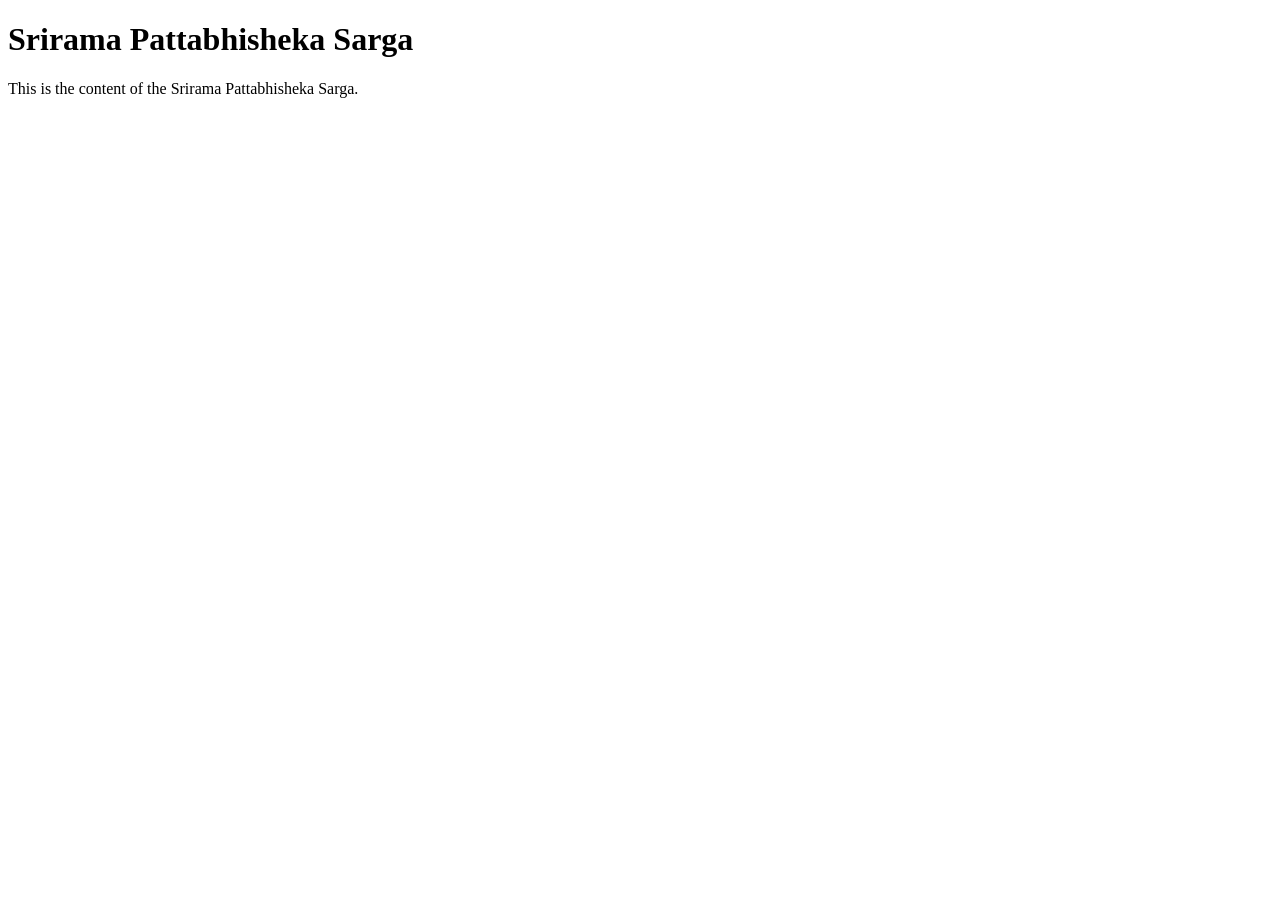
==== Rama/Srirama Pattabhisheka sarga.html @ 5a7659f7 "Add Srirama Pattabhisheka sarga HTML file" ====
<!DOCTYPE html>
<html>
<head>
    <title>Srirama Pattabhisheka Sarga</title>
</head>
<body>
    <h1>Srirama Pattabhisheka Sarga</h1>
    <p>This is the content of the Srirama Pattabhisheka Sarga.</p>
</body>
</html>
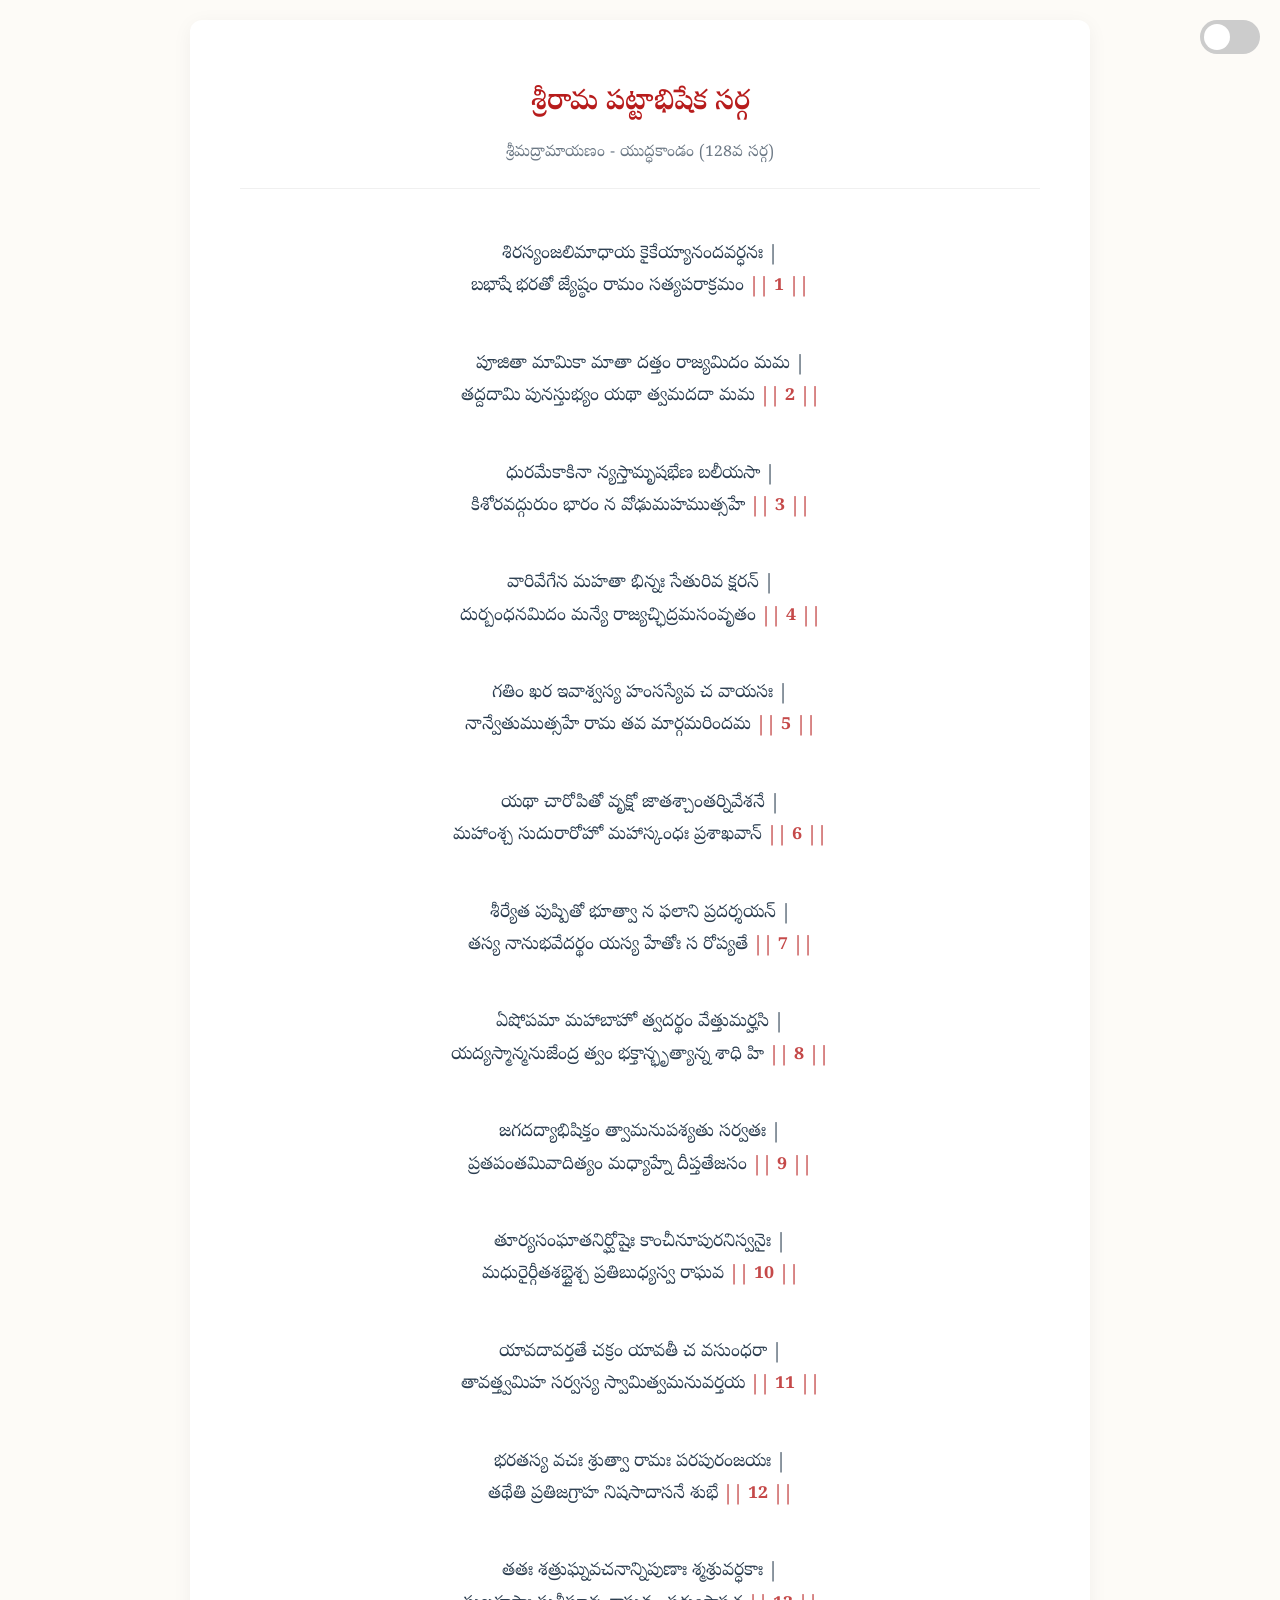
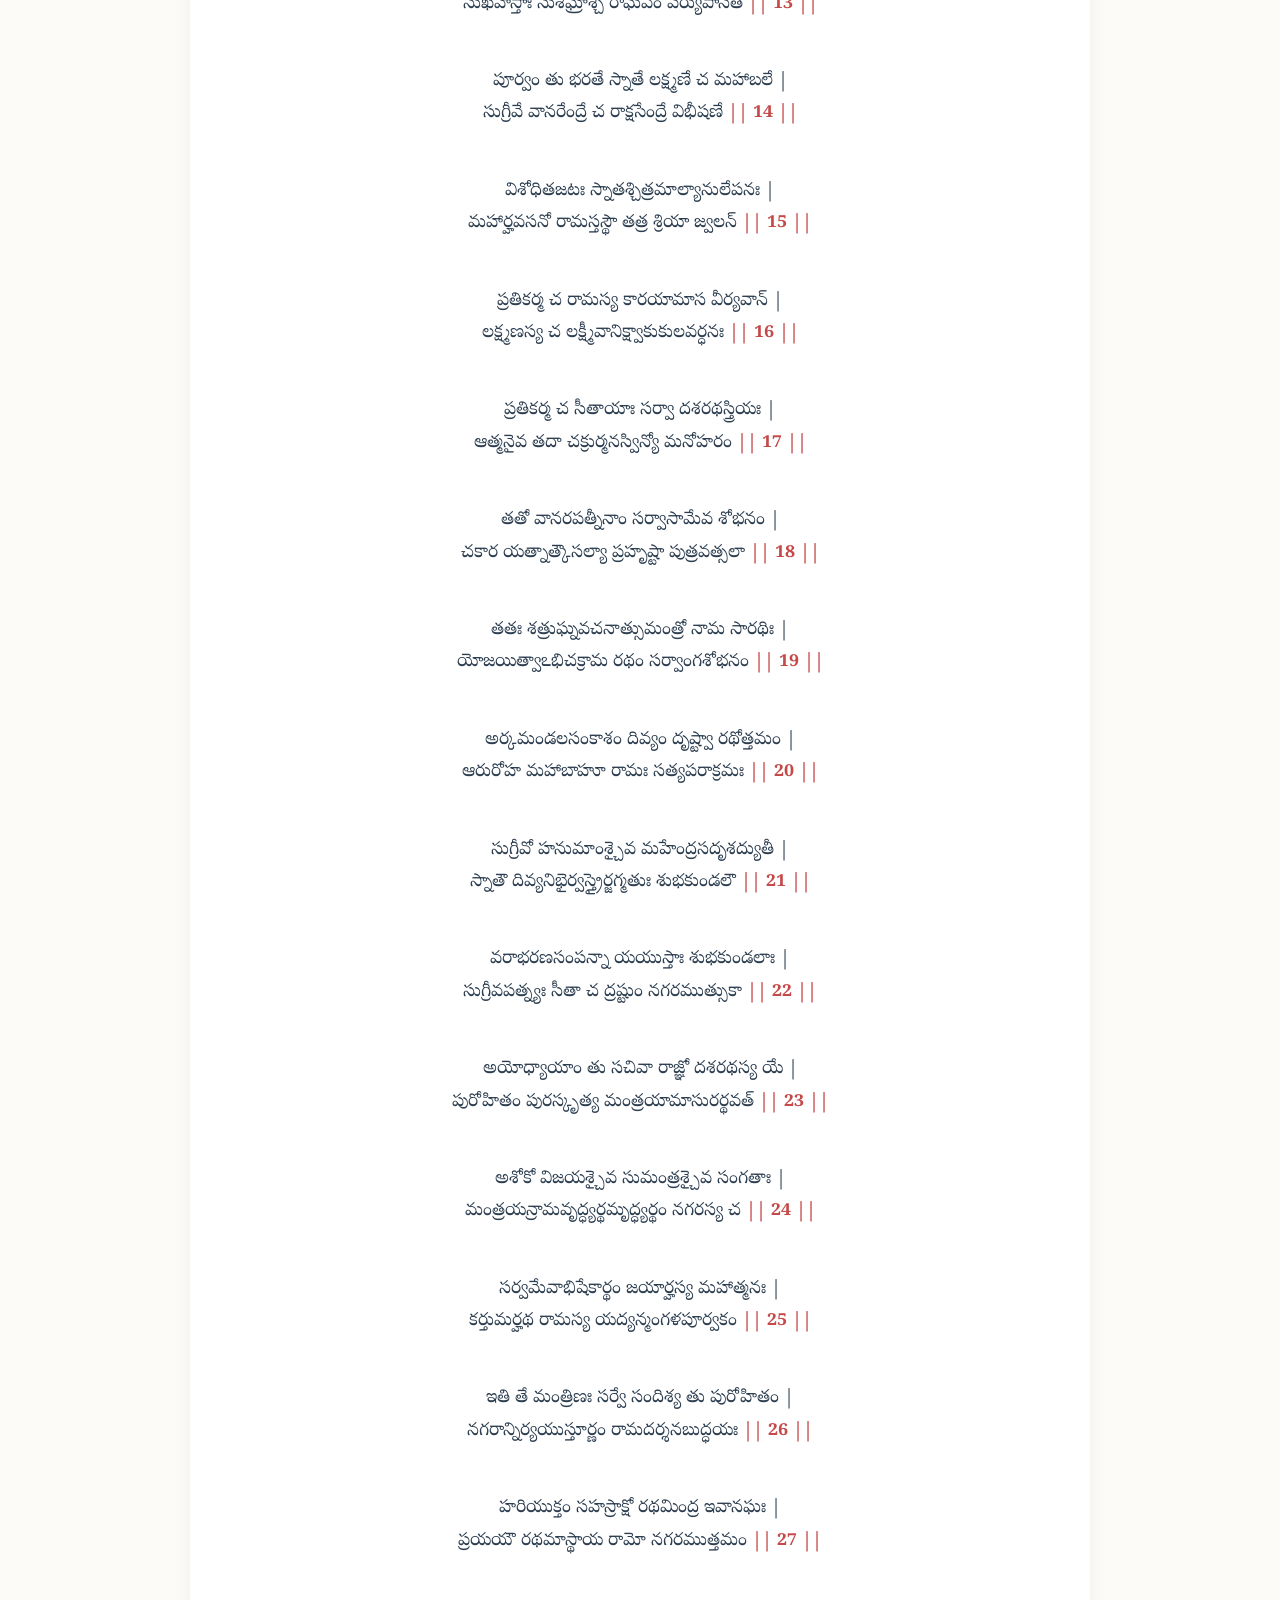
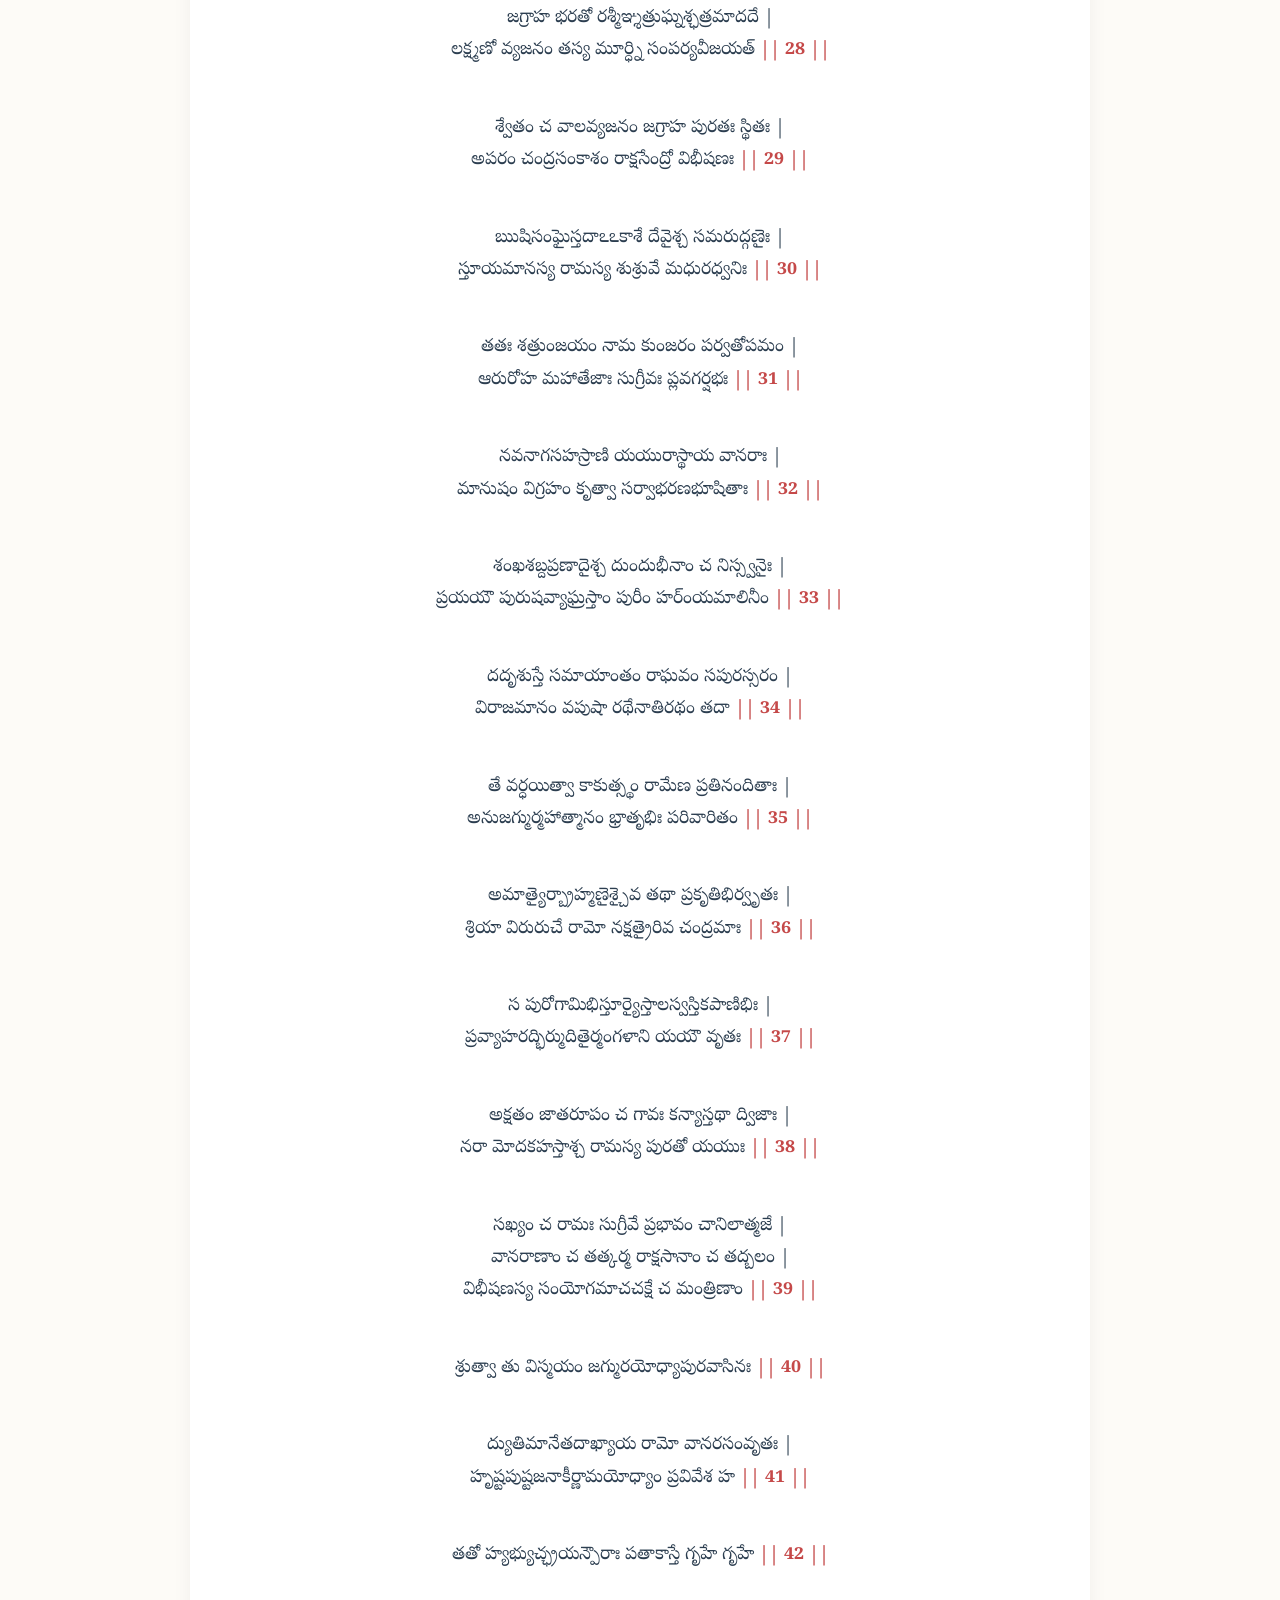
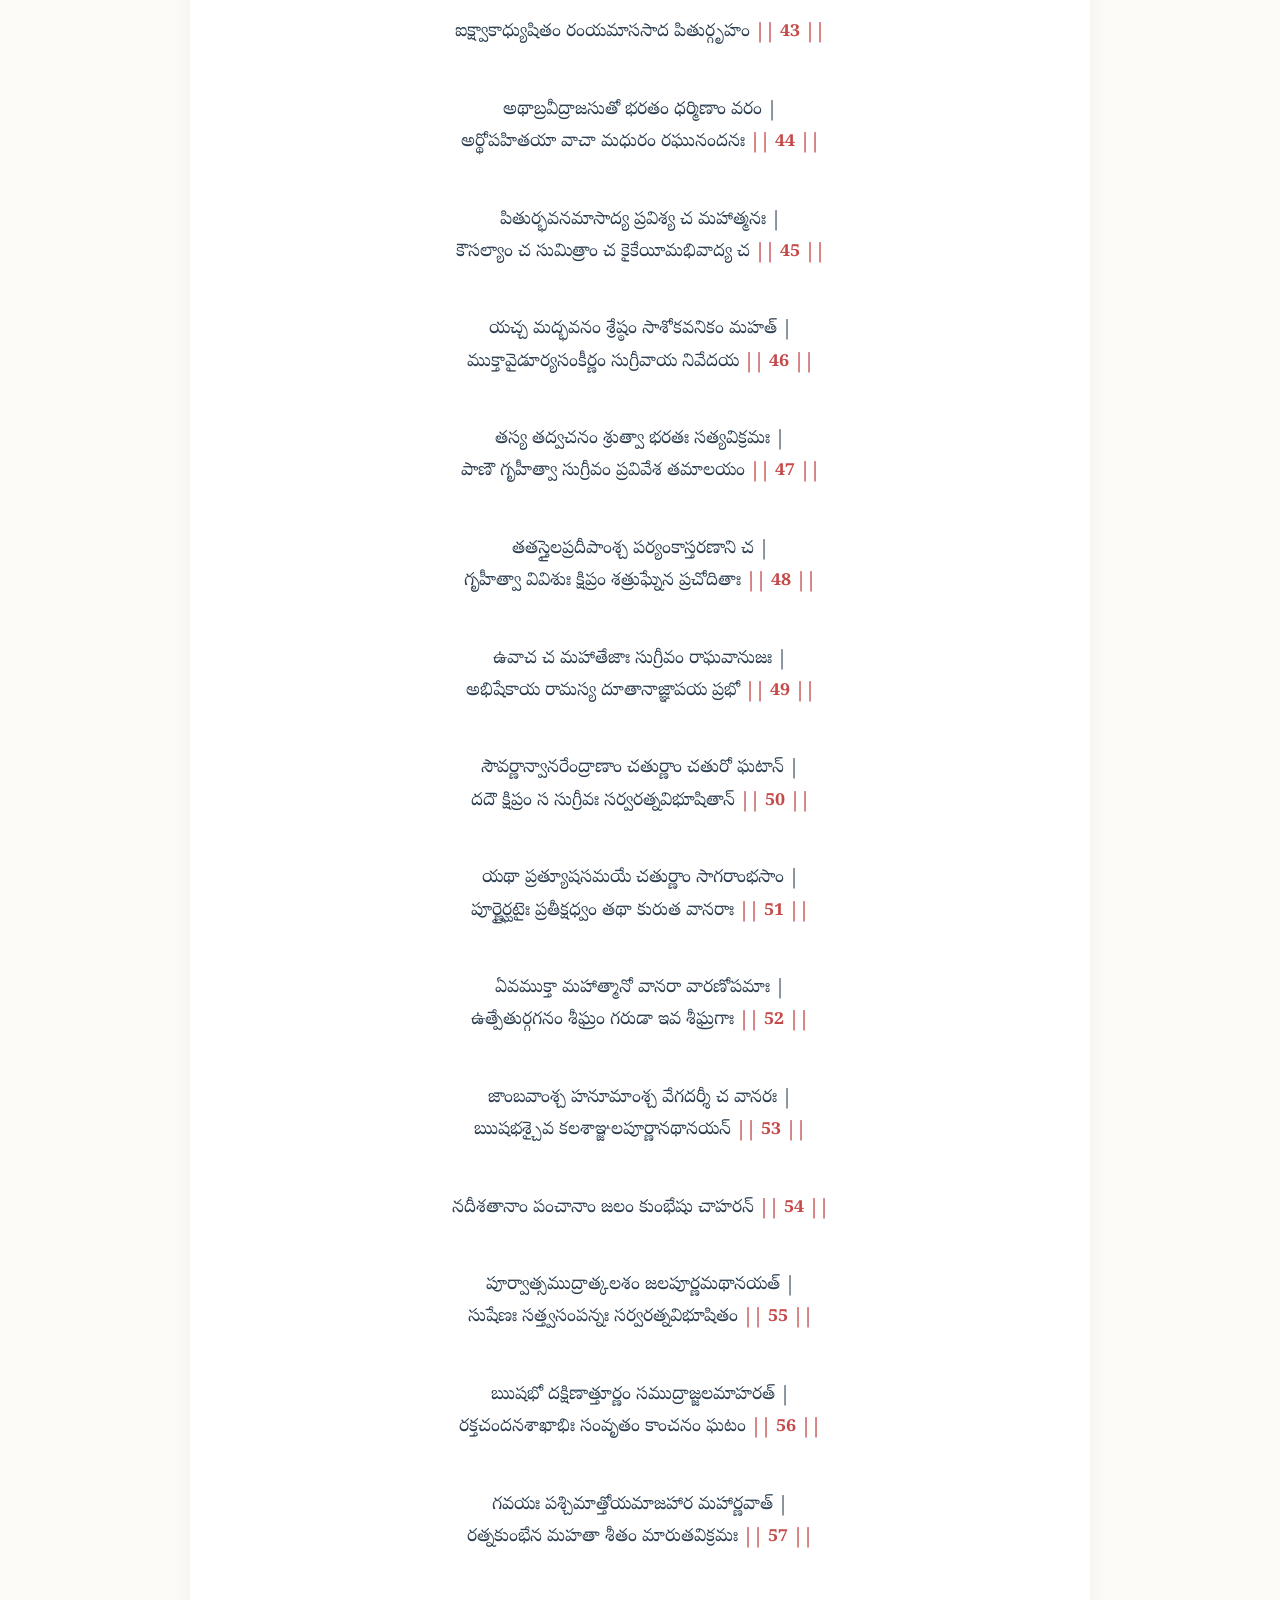
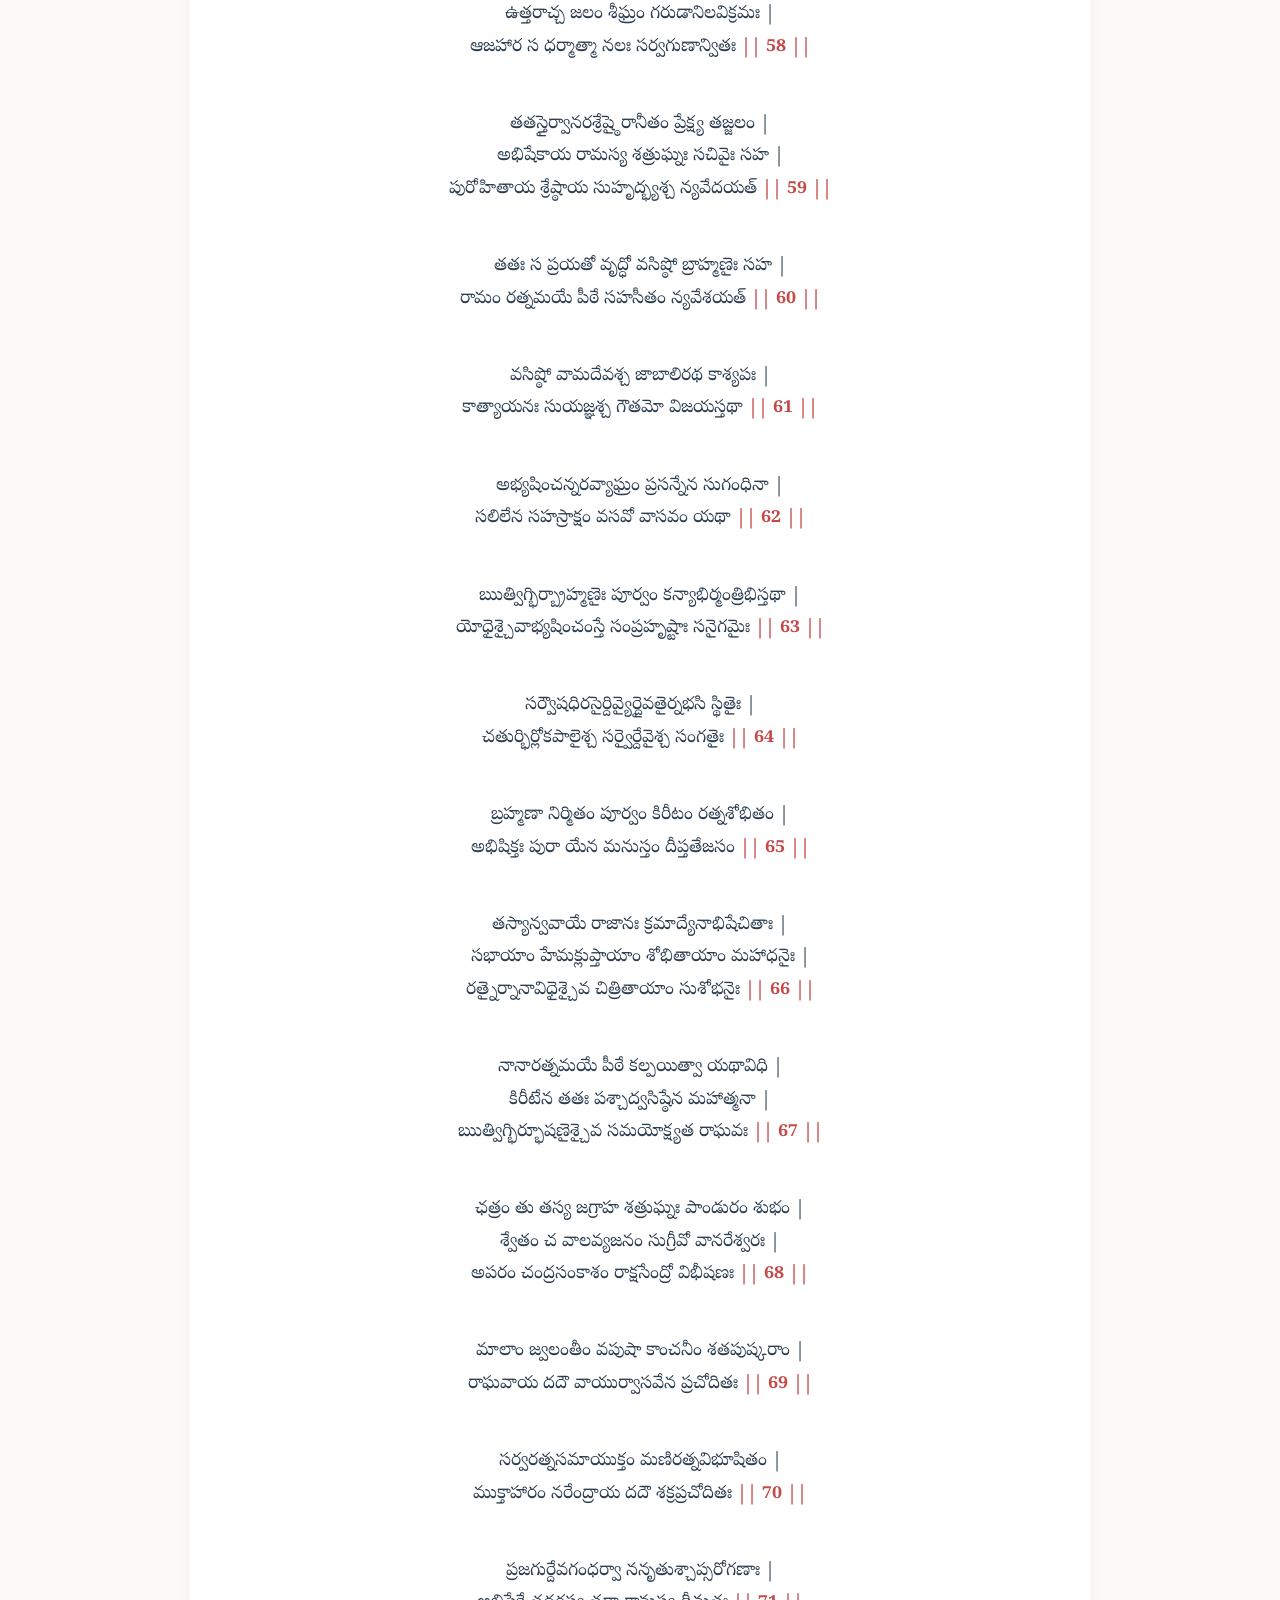
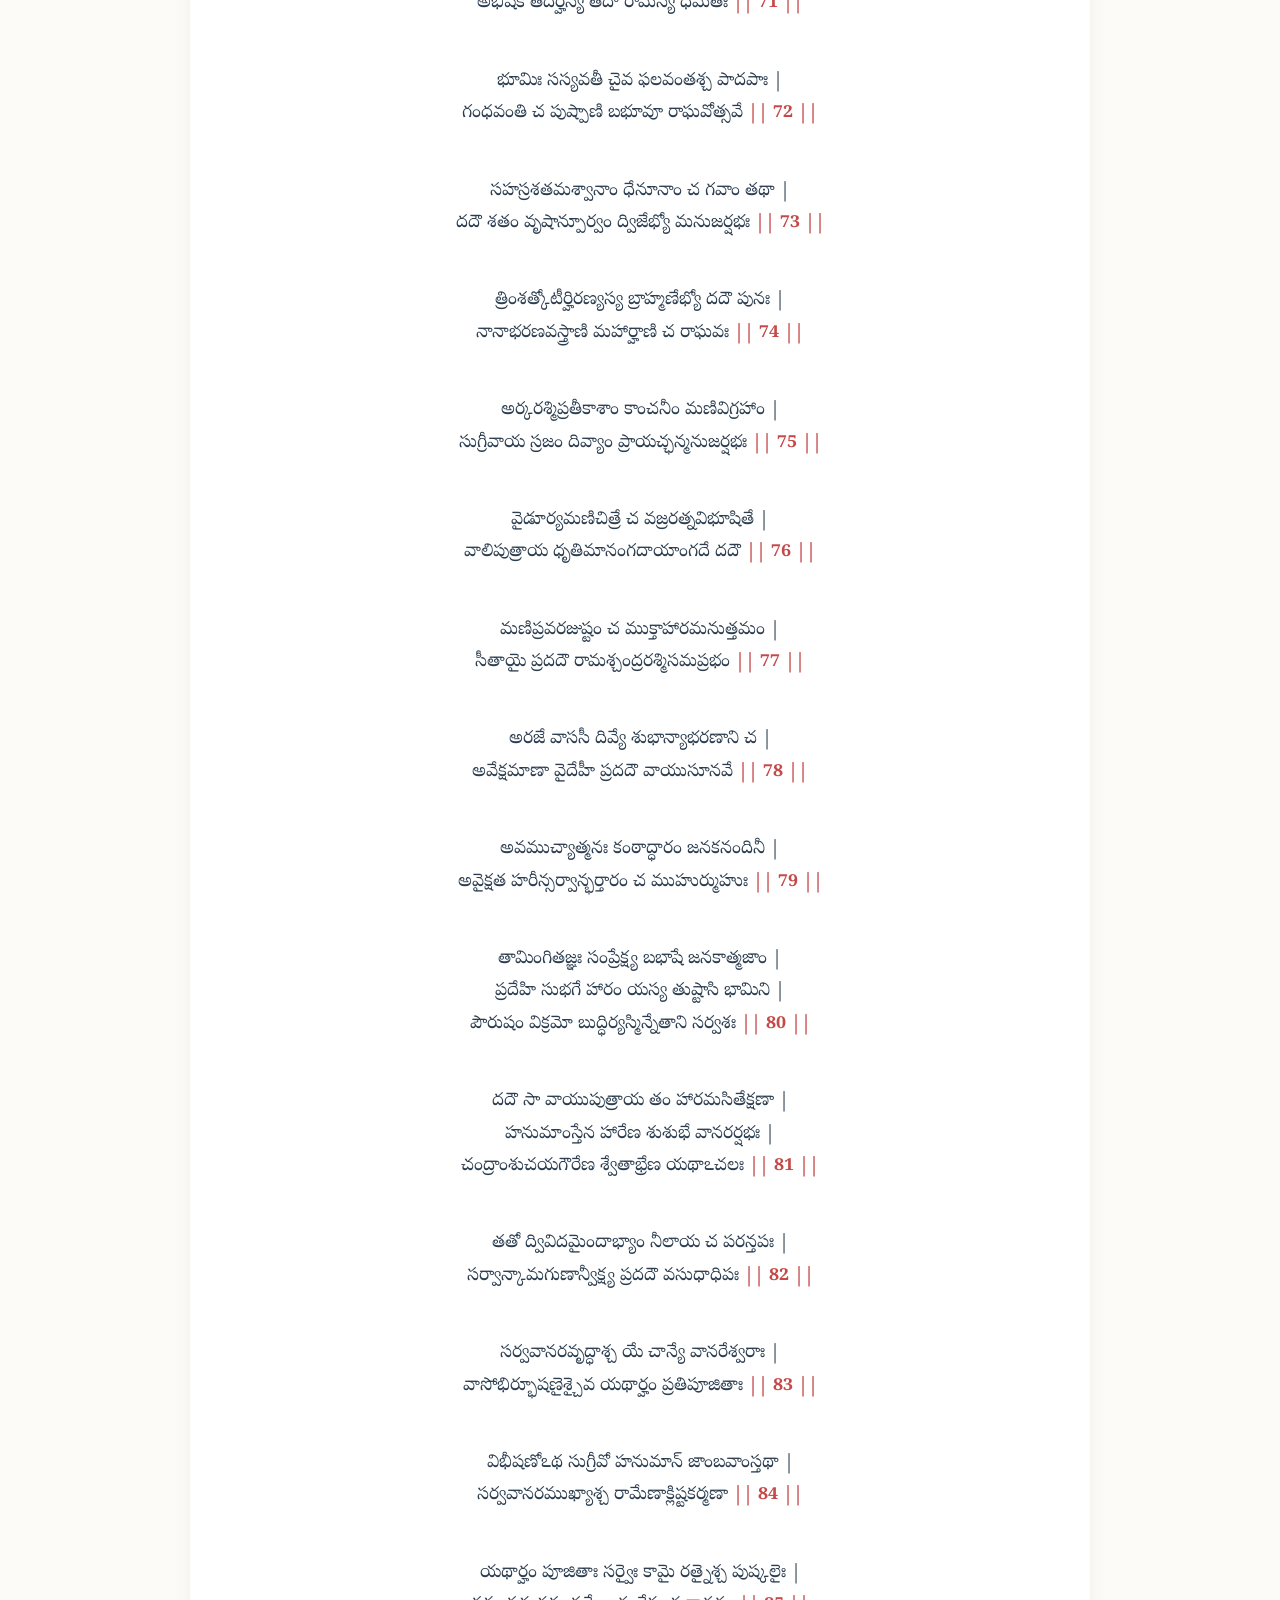
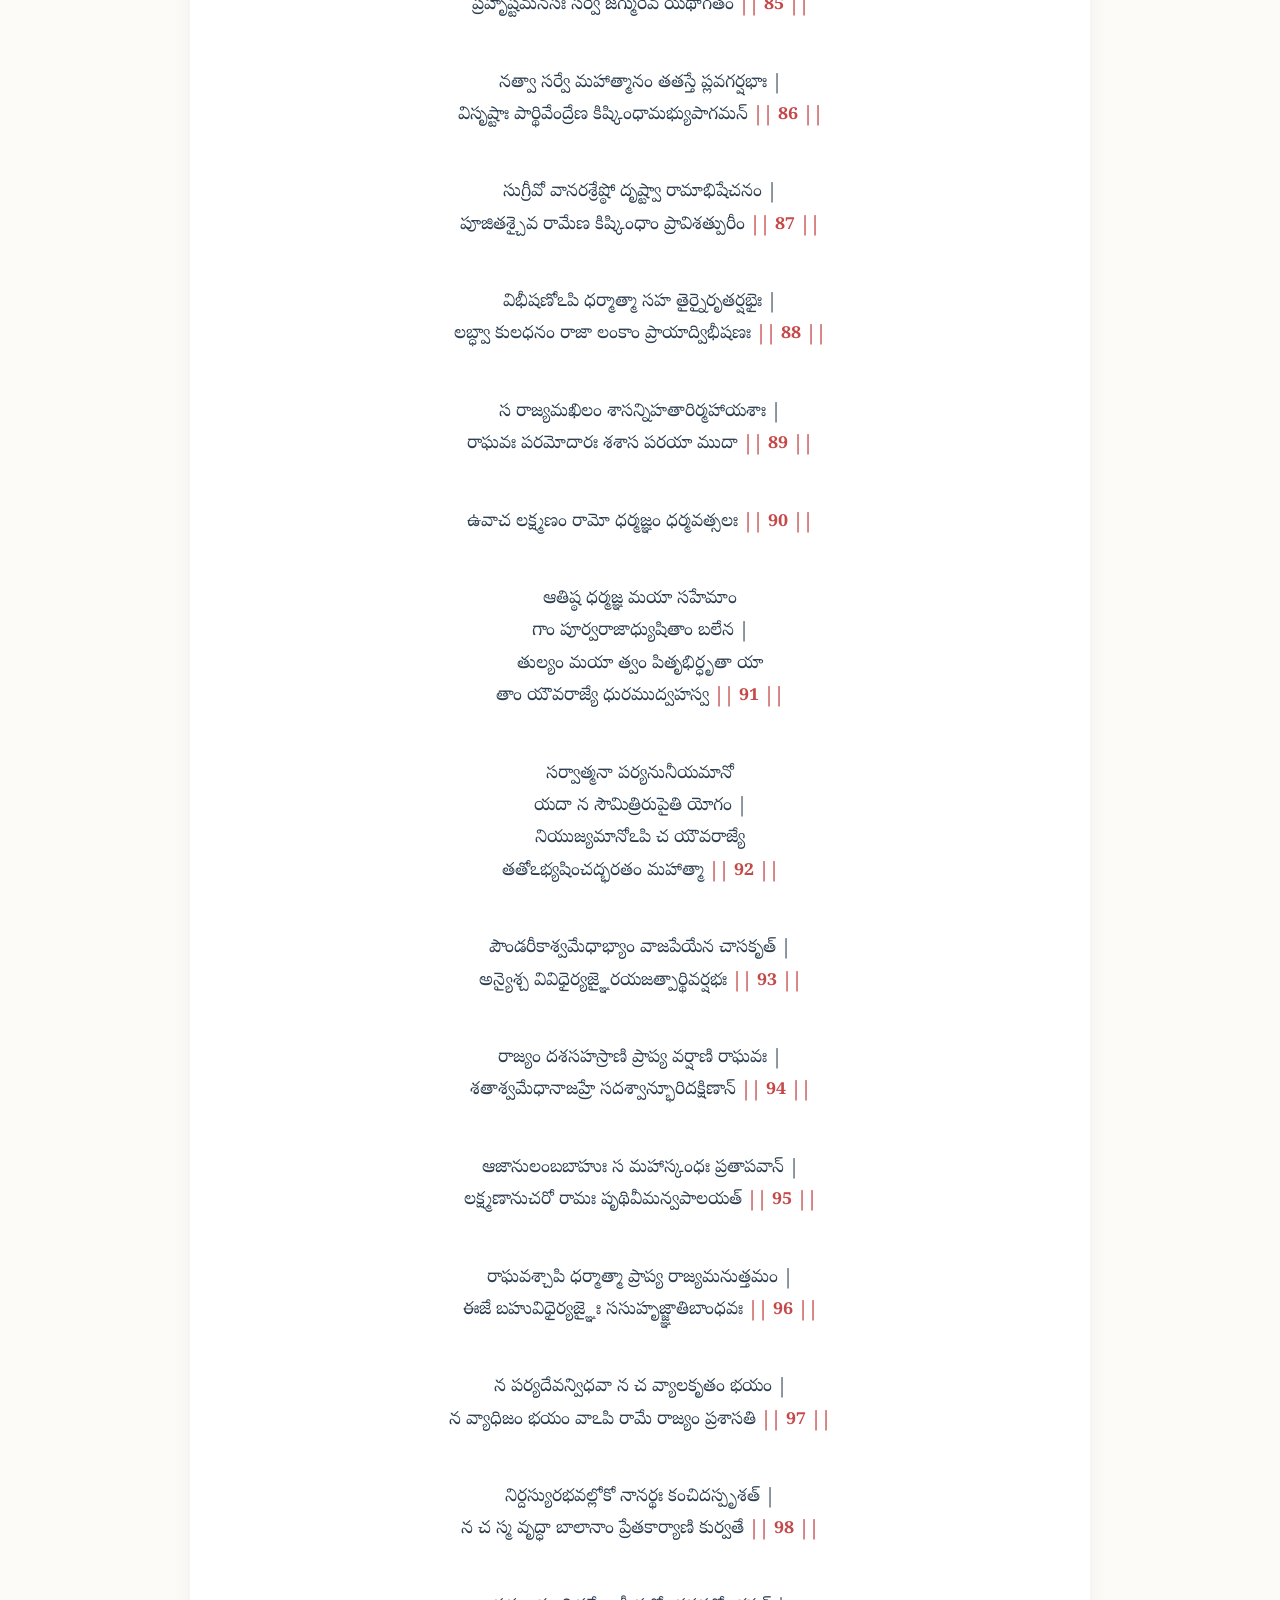
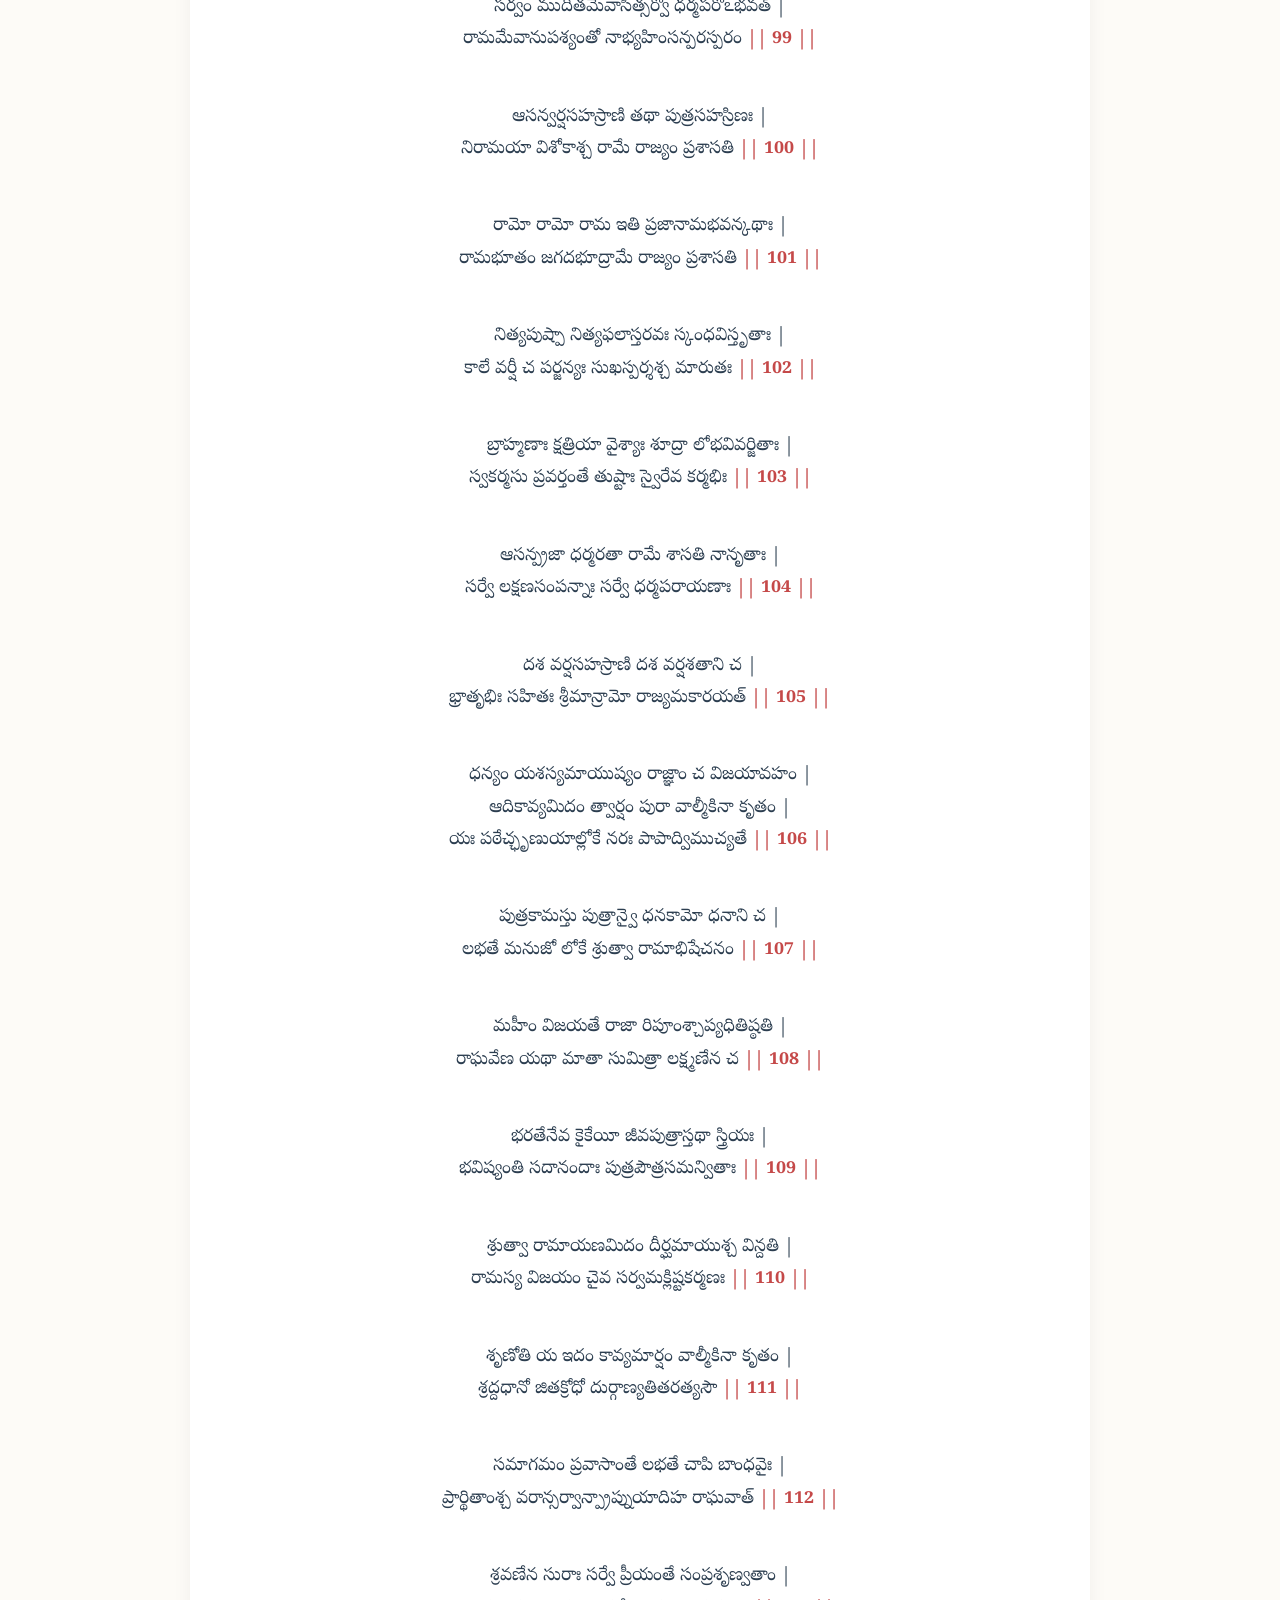
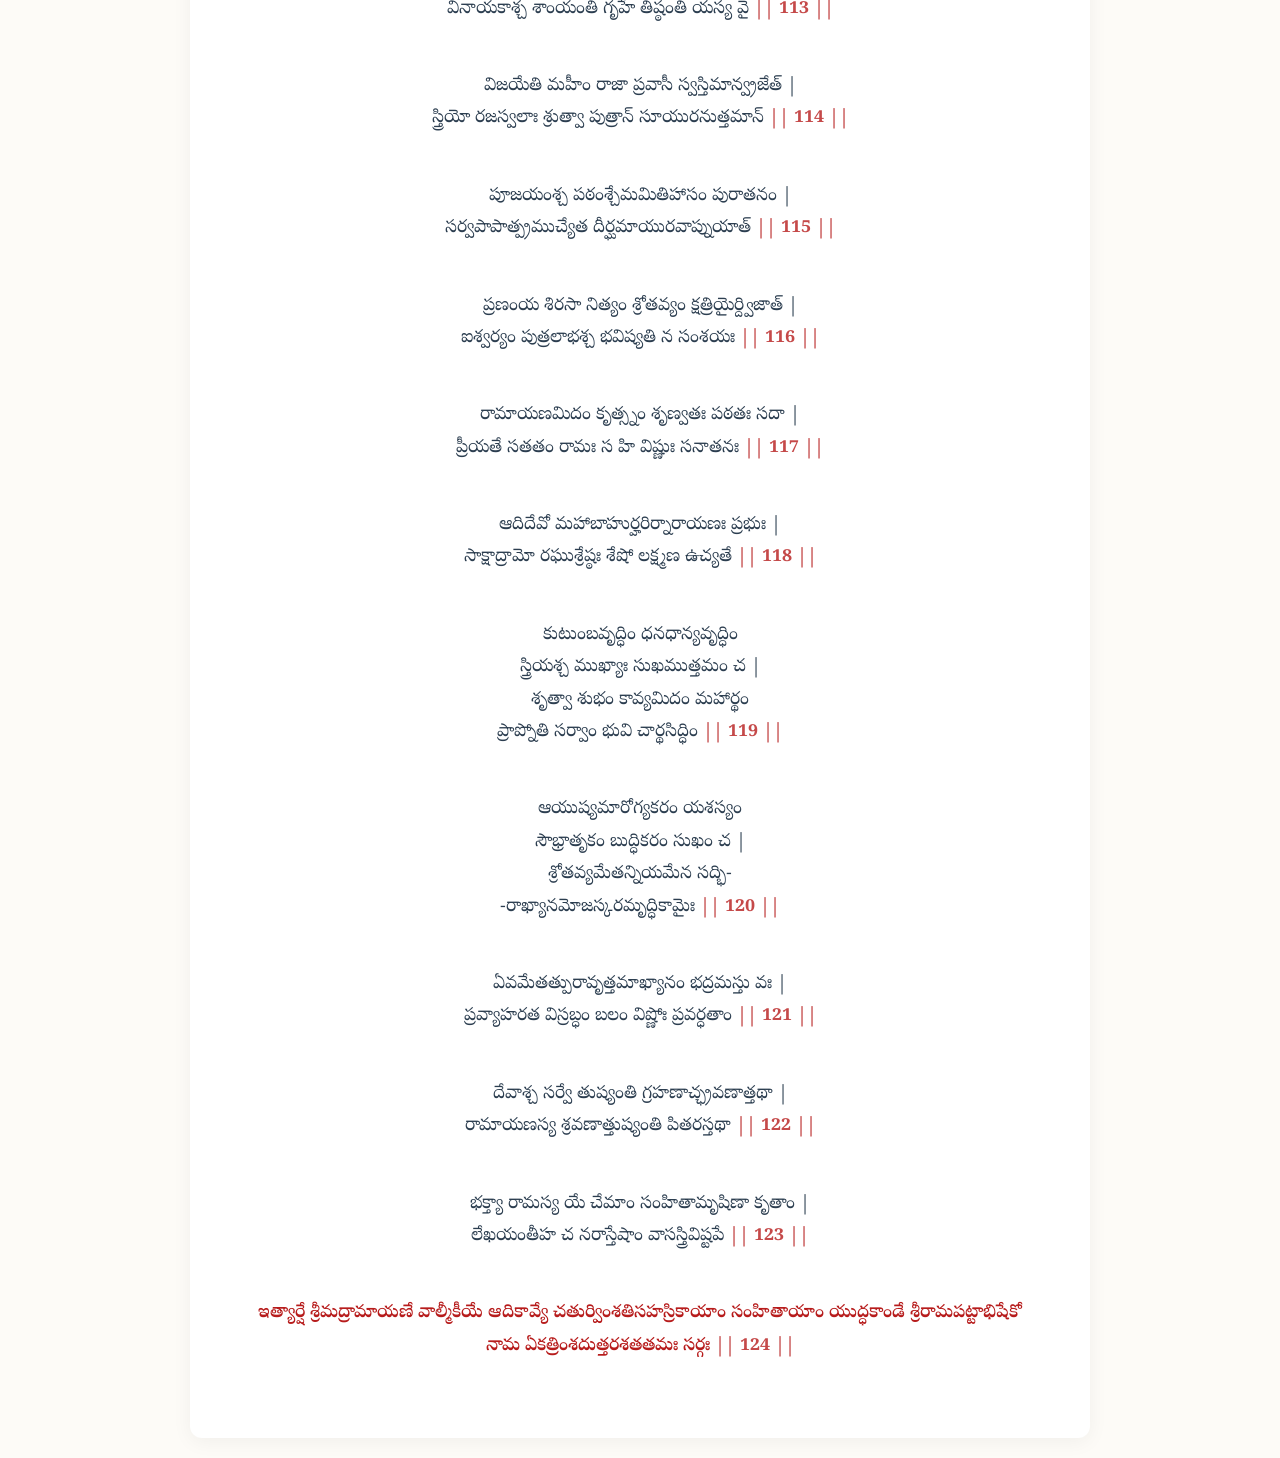
==== commit 616cc131: "html file of sarga initial" ====
--- a/Rama/Srirama Pattabhisheka sarga.html
+++ b/Rama/Srirama Pattabhisheka sarga.html
@@ -1,10 +1,451 @@
 <!DOCTYPE html>
-<html>
+<html lang="te">
+
 <head>
-    <title>Srirama Pattabhisheka Sarga</title>
+    <meta charset="UTF-8">
+    <meta name="viewport" content="width=device-width, initial-scale=1.0">
+    <title>శ్రీరామ పట్టాభిషేక సర్గ</title>
+    <link rel="preconnect" href="https://fonts.googleapis.com">
+    <link rel="preconnect" href="https://fonts.gstatic.com" crossorigin>
+    <link href="https://fonts.googleapis.com/css2?family=Noto+Serif+Telugu:wght@400;600&display=swap" rel="stylesheet">
+    <style>
+        :root {
+            --bg-color: #fdfbf7;
+            --container-bg: #ffffff;
+            --text-color: #2c3e50;
+            --accent-color: #b71c1c;
+            --border-color: #eaeaea;
+        }
+
+        body.dark-mode {
+            --bg-color: #121212;
+            --container-bg: #1e1e1e;
+            --text-color: #e0e0e0;
+            --accent-color: #ff8a80;
+            --border-color: #333333;
+        }
+
+        .theme-switch-wrapper {
+            position: absolute;
+            top: 20px;
+            right: 20px;
+            display: flex;
+            align-items: center;
+        }
+
+        .theme-switch {
+            display: inline-block;
+            height: 34px;
+            position: relative;
+            width: 60px;
+        }
+
+        .theme-switch input {
+            display: none;
+        }
+
+        .slider {
+            background-color: #ccc;
+            bottom: 0;
+            cursor: pointer;
+            left: 0;
+            position: absolute;
+            right: 0;
+            top: 0;
+            transition: .4s;
+            border-radius: 34px;
+        }
+
+        .slider:before {
+            background-color: #fff;
+            bottom: 4px;
+            content: "";
+            height: 26px;
+            left: 4px;
+            position: absolute;
+            transition: .4s;
+            width: 26px;
+            border-radius: 50%;
+        }
+
+        input:checked+.slider {
+            background-color: var(--accent-color);
+        }
+
+        input:checked+.slider:before {
+            transform: translateX(26px);
+        }
+
+        body {
+            font-family: 'Noto Serif Telugu', serif;
+            background-color: var(--bg-color);
+            color: var(--text-color);
+            line-height: 1.8;
+            margin: 0;
+            padding: 20px;
+            display: flex;
+            justify-content: center;
+        }
+
+        .container {
+            max-width: 800px;
+            background-color: var(--container-bg);
+            padding: 40px 50px;
+            border-radius: 12px;
+            box-shadow: 0 4px 20px rgba(0, 0, 0, 0.05);
+        }
+
+        h1 {
+            text-align: center;
+            color: var(--accent-color);
+            font-size: 28px;
+            font-weight: 600;
+            margin-bottom: 10px;
+        }
+
+        .subtitle {
+            text-align: center;
+            font-size: 16px;
+            color: var(--text-color);
+            opacity: 0.7;
+            margin-bottom: 40px;
+            padding-bottom: 20px;
+            border-bottom: 1px solid var(--border-color);
+        }
+
+        .sloka {
+            font-size: 18px;
+            text-align: center;
+            margin-bottom: 25px;
+            padding: 10px;
+            transition: background-color 0.3s ease;
+            border-radius: 8px;
+        }
+
+        .sloka:hover {
+            background-color: rgba(183, 28, 28, 0.05);
+        }
+
+        body.dark-mode .sloka:hover {
+            background-color: rgba(255, 138, 128, 0.1);
+        }
+
+        .number {
+            color: var(--accent-color);
+            font-weight: bold;
+            opacity: 0.8;
+        }
+
+        /* Mobile Adjustments */
+        @media (max-width: 600px) {
+            .container {
+                padding: 20px;
+            }
+
+            h1 {
+                font-size: 24px;
+            }
+
+            .sloka {
+                font-size: 16px;
+            }
+        }
+    </style>
 </head>
+
 <body>
-    <h1>Srirama Pattabhisheka Sarga</h1>
-    <p>This is the content of the Srirama Pattabhisheka Sarga.</p>
+
+    <div class="theme-switch-wrapper">
+        <label class="theme-switch" for="checkbox">
+            <input type="checkbox" id="checkbox" />
+            <div class="slider"></div>
+        </label>
+    </div>
+
+    <div class="container">
+        <h1>శ్రీరామ పట్టాభిషేక సర్గ</h1>
+        <div class="subtitle">శ్రీమద్రామాయణం - యుద్ధకాండం (128వ సర్గ)</div>
+
+        <div class="sloka">శిరస్యంజలిమాధాయ కైకేయ్యానందవర్ధనః |<br>బభాషే భరతో జ్యేష్ఠం రామం సత్యపరాక్రమం <span
+                class="number">|| 1 ||</span></div>
+        <div class="sloka">పూజితా మామికా మాతా దత్తం రాజ్యమిదం మమ |<br>తద్దదామి పునస్తుభ్యం యథా త్వమదదా మమ <span
+                class="number">|| 2 ||</span></div>
+        <div class="sloka">ధురమేకాకినా న్యస్తామృషభేణ బలీయసా |<br>కిశోరవద్గురుం భారం న వోఢుమహముత్సహే <span
+                class="number">|| 3 ||</span></div>
+        <div class="sloka">వారివేగేన మహతా భిన్నః సేతురివ క్షరన్ |<br>దుర్బంధనమిదం మన్యే రాజ్యచ్ఛిద్రమసంవృతం <span
+                class="number">|| 4 ||</span></div>
+        <div class="sloka">గతిం ఖర ఇవాశ్వస్య హంసస్యేవ చ వాయసః |<br>నాన్వేతుముత్సహే రామ తవ మార్గమరిందమ <span
+                class="number">|| 5 ||</span></div>
+        <div class="sloka">యథా చారోపితో వృక్షో జాతశ్చాంతర్నివేశనే |<br>మహాంశ్చ సుదురారోహో మహాస్కంధః ప్రశాఖవాన్ <span
+                class="number">|| 6 ||</span></div>
+        <div class="sloka">శీర్యేత పుష్పితో భూత్వా న ఫలాని ప్రదర్శయన్ |<br>తస్య నానుభవేదర్థం యస్య హేతోః స రోప్యతే <span
+                class="number">|| 7 ||</span></div>
+        <div class="sloka">ఏషోపమా మహాబాహో త్వదర్థం వేత్తుమర్హసి |<br>యద్యస్మాన్మనుజేంద్ర త్వం భక్తాన్భృత్యాన్న శాధి హి
+            <span class="number">|| 8 ||</span>
+        </div>
+        <div class="sloka">జగదద్యాభిషిక్తం త్వామనుపశ్యతు సర్వతః |<br>ప్రతపంతమివాదిత్యం మధ్యాహ్నే దీప్తతేజసం <span
+                class="number">|| 9 ||</span></div>
+        <div class="sloka">తూర్యసంఘాతనిర్ఘోషైః కాంచీనూపురనిస్వనైః |<br>మధురైర్గీతశబ్దైశ్చ ప్రతిబుధ్యస్వ రాఘవ <span
+                class="number">|| 10 ||</span></div>
+        <div class="sloka">యావదావర్తతే చక్రం యావతీ చ వసుంధరా |<br>తావత్త్వమిహ సర్వస్య స్వామిత్వమనువర్తయ <span
+                class="number">|| 11 ||</span></div>
+        <div class="sloka">భరతస్య వచః శ్రుత్వా రామః పరపురంజయః |<br>తథేతి ప్రతిజగ్రాహ నిషసాదాసనే శుభే <span
+                class="number">|| 12 ||</span></div>
+        <div class="sloka">తతః శత్రుఘ్నవచనాన్నిపుణాః శ్మశ్రువర్ధకాః |<br>సుఖహస్తాః సుశీఘ్రాశ్చ రాఘవం పర్యుపాసత <span
+                class="number">|| 13 ||</span></div>
+        <div class="sloka">పూర్వం తు భరతే స్నాతే లక్ష్మణే చ మహాబలే |<br>సుగ్రీవే వానరేంద్రే చ రాక్షసేంద్రే విభీషణే <span
+                class="number">|| 14 ||</span></div>
+        <div class="sloka">విశోధితజటః స్నాతశ్చిత్రమాల్యానులేపనః |<br>మహార్హవసనో రామస్తస్థౌ తత్ర శ్రియా జ్వలన్ <span
+                class="number">|| 15 ||</span></div>
+        <div class="sloka">ప్రతికర్మ చ రామస్య కారయామాస వీర్యవాన్ |<br>లక్ష్మణస్య చ లక్ష్మీవానిక్ష్వాకుకులవర్ధనః <span
+                class="number">|| 16 ||</span></div>
+        <div class="sloka">ప్రతికర్మ చ సీతాయాః సర్వా దశరథస్త్రియః |<br>ఆత్మనైవ తదా చక్రుర్మనస్విన్యో మనోహరం <span
+                class="number">|| 17 ||</span></div>
+        <div class="sloka">తతో వానరపత్నీనాం సర్వాసామేవ శోభనం |<br>చకార యత్నాత్కౌసల్యా ప్రహృష్టా పుత్రవత్సలా <span
+                class="number">|| 18 ||</span></div>
+        <div class="sloka">తతః శత్రుఘ్నవచనాత్సుమంత్రో నామ సారథిః |<br>యోజయిత్వాఽభిచక్రామ రథం సర్వాంగశోభనం <span
+                class="number">|| 19 ||</span></div>
+        <div class="sloka">అర్కమండలసంకాశం దివ్యం దృష్ట్వా రథోత్తమం |<br>ఆరురోహ మహాబాహూ రామః సత్యపరాక్రమః <span
+                class="number">|| 20 ||</span></div>
+        <div class="sloka">సుగ్రీవో హనుమాంశ్చైవ మహేంద్రసదృశద్యుతీ |<br>స్నాతౌ దివ్యనిభైర్వస్త్రైర్జగ్మతుః శుభకుండలౌ
+            <span class="number">|| 21 ||</span>
+        </div>
+        <div class="sloka">వరాభరణసంపన్నా యయుస్తాః శుభకుండలాః |<br>సుగ్రీవపత్న్యః సీతా చ ద్రష్టుం నగరముత్సుకా <span
+                class="number">|| 22 ||</span></div>
+        <div class="sloka">అయోధ్యాయాం తు సచివా రాజ్ఞో దశరథస్య యే |<br>పురోహితం పురస్కృత్య మంత్రయామాసురర్థవత్ <span
+                class="number">|| 23 ||</span></div>
+        <div class="sloka">అశోకో విజయశ్చైవ సుమంత్రశ్చైవ సంగతాః |<br>మంత్రయన్రామవృద్ధ్యర్థమృద్ధ్యర్థం నగరస్య చ <span
+                class="number">|| 24 ||</span></div>
+        <div class="sloka">సర్వమేవాభిషేకార్థం జయార్హస్య మహాత్మనః |<br>కర్తుమర్హథ రామస్య యద్యన్మంగళపూర్వకం <span
+                class="number">|| 25 ||</span></div>
+        <div class="sloka">ఇతి తే మంత్రిణః సర్వే సందిశ్య తు పురోహితం |<br>నగరాన్నిర్యయుస్తూర్ణం రామదర్శనబుద్ధయః <span
+                class="number">|| 26 ||</span></div>
+        <div class="sloka">హరియుక్తం సహస్రాక్షో రథమింద్ర ఇవానఘః |<br>ప్రయయౌ రథమాస్థాయ రామో నగరముత్తమం <span
+                class="number">|| 27 ||</span></div>
+        <div class="sloka">జగ్రాహ భరతో రశ్మీఞ్శత్రుఘ్నశ్ఛత్రమాదదే |<br>లక్ష్మణో వ్యజనం తస్య మూర్ధ్ని సంపర్యవీజయత్ <span
+                class="number">|| 28 ||</span></div>
+        <div class="sloka">శ్వేతం చ వాలవ్యజనం జగ్రాహ పురతః స్థితః |<br>అపరం చంద్రసంకాశం రాక్షసేంద్రో విభీషణః <span
+                class="number">|| 29 ||</span></div>
+        <div class="sloka">ఋషిసంఘైస్తదాఽఽకాశే దేవైశ్చ సమరుద్గణైః |<br>స్తూయమానస్య రామస్య శుశ్రువే మధురధ్వనిః <span
+                class="number">|| 30 ||</span></div>
+        <div class="sloka">తతః శత్రుంజయం నామ కుంజరం పర్వతోపమం |<br>ఆరురోహ మహాతేజాః సుగ్రీవః ప్లవగర్షభః <span
+                class="number">|| 31 ||</span></div>
+        <div class="sloka">నవనాగసహస్రాణి యయురాస్థాయ వానరాః |<br>మానుషం విగ్రహం కృత్వా సర్వాభరణభూషితాః <span
+                class="number">|| 32 ||</span></div>
+        <div class="sloka">శంఖశబ్దప్రణాదైశ్చ దుందుభీనాం చ నిస్స్వనైః |<br>ప్రయయౌ పురుషవ్యాఘ్రస్తాం పురీం హర్ంయమాలినీం
+            <span class="number">|| 33 ||</span>
+        </div>
+        <div class="sloka">దదృశుస్తే సమాయాంతం రాఘవం సపురస్సరం |<br>విరాజమానం వపుషా రథేనాతిరథం తదా <span
+                class="number">|| 34 ||</span></div>
+        <div class="sloka">తే వర్ధయిత్వా కాకుత్స్థం రామేణ ప్రతినందితాః |<br>అనుజగ్ముర్మహాత్మానం భ్రాతృభిః పరివారితం
+            <span class="number">|| 35 ||</span>
+        </div>
+        <div class="sloka">అమాత్యైర్బ్రాహ్మణైశ్చైవ తథా ప్రకృతిభిర్వృతః |<br>శ్రియా విరురుచే రామో నక్షత్రైరివ చంద్రమాః
+            <span class="number">|| 36 ||</span>
+        </div>
+        <div class="sloka">స పురోగామిభిస్తూర్యైస్తాలస్వస్తికపాణిభిః |<br>ప్రవ్యాహరద్భిర్ముదితైర్మంగళాని యయౌ వృతః <span
+                class="number">|| 37 ||</span></div>
+        <div class="sloka">అక్షతం జాతరూపం చ గావః కన్యాస్తథా ద్విజాః |<br>నరా మోదకహస్తాశ్చ రామస్య పురతో యయుః <span
+                class="number">|| 38 ||</span></div>
+        <div class="sloka">సఖ్యం చ రామః సుగ్రీవే ప్రభావం చానిలాత్మజే |<br>వానరాణాం చ తత్కర్మ రాక్షసానాం చ తద్బలం
+            |<br>విభీషణస్య సంయోగమాచచక్షే చ మంత్రిణాం <span class="number">|| 39 ||</span></div>
+        <div class="sloka">శ్రుత్వా తు విస్మయం జగ్మురయోధ్యాపురవాసినః <span class="number">|| 40 ||</span></div>
+        <div class="sloka">ద్యుతిమానేతదాఖ్యాయ రామో వానరసంవృతః |<br>హృష్టపుష్టజనాకీర్ణామయోధ్యాం ప్రవివేశ హ <span
+                class="number">|| 41 ||</span></div>
+        <div class="sloka">తతో హ్యభ్యుచ్ఛ్రయన్పౌరాః పతాకాస్తే గృహే గృహే <span class="number">|| 42 ||</span></div>
+        <div class="sloka">ఐక్ష్వాకాధ్యుషితం రంయమాససాద పితుర్గృహం <span class="number">|| 43 ||</span></div>
+        <div class="sloka">అథాబ్రవీద్రాజసుతో భరతం ధర్మిణాం వరం |<br>అర్థోపహితయా వాచా మధురం రఘునందనః <span
+                class="number">|| 44 ||</span></div>
+        <div class="sloka">పితుర్భవనమాసాద్య ప్రవిశ్య చ మహాత్మనః |<br>కౌసల్యాం చ సుమిత్రాం చ కైకేయీమభివాద్య చ <span
+                class="number">|| 45 ||</span></div>
+        <div class="sloka">యచ్చ మద్భవనం శ్రేష్ఠం సాశోకవనికం మహత్ |<br>ముక్తావైడూర్యసంకీర్ణం సుగ్రీవాయ నివేదయ <span
+                class="number">|| 46 ||</span></div>
+        <div class="sloka">తస్య తద్వచనం శ్రుత్వా భరతః సత్యవిక్రమః |<br>పాణౌ గృహీత్వా సుగ్రీవం ప్రవివేశ తమాలయం <span
+                class="number">|| 47 ||</span></div>
+        <div class="sloka">తతస్తైలప్రదీపాంశ్చ పర్యంకాస్తరణాని చ |<br>గృహీత్వా వివిశుః క్షిప్రం శత్రుఘ్నేన ప్రచోదితాః
+            <span class="number">|| 48 ||</span>
+        </div>
+        <div class="sloka">ఉవాచ చ మహాతేజాః సుగ్రీవం రాఘవానుజః |<br>అభిషేకాయ రామస్య దూతానాజ్ఞాపయ ప్రభో <span
+                class="number">|| 49 ||</span></div>
+        <div class="sloka">సౌవర్ణాన్వానరేంద్రాణాం చతుర్ణాం చతురో ఘటాన్ |<br>దదౌ క్షిప్రం స సుగ్రీవః సర్వరత్నవిభూషితాన్
+            <span class="number">|| 50 ||</span>
+        </div>
+        <div class="sloka">యథా ప్రత్యూషసమయే చతుర్ణాం సాగరాంభసాం |<br>పూర్ణైర్ఘటైః ప్రతీక్షధ్వం తథా కురుత వానరాః <span
+                class="number">|| 51 ||</span></div>
+        <div class="sloka">ఏవముక్తా మహాత్మానో వానరా వారణోపమాః |<br>ఉత్పేతుర్గగనం శీఘ్రం గరుడా ఇవ శీఘ్రగాః <span
+                class="number">|| 52 ||</span></div>
+        <div class="sloka">జాంబవాంశ్చ హనూమాంశ్చ వేగదర్శీ చ వానరః |<br>ఋషభశ్చైవ కలశాఞ్జలపూర్ణానథానయన్ <span
+                class="number">|| 53 ||</span></div>
+        <div class="sloka">నదీశతానాం పంచానాం జలం కుంభేషు చాహరన్ <span class="number">|| 54 ||</span></div>
+        <div class="sloka">పూర్వాత్సముద్రాత్కలశం జలపూర్ణమథానయత్ |<br>సుషేణః సత్త్వసంపన్నః సర్వరత్నవిభూషితం <span
+                class="number">|| 55 ||</span></div>
+        <div class="sloka">ఋషభో దక్షిణాత్తూర్ణం సముద్రాజ్జలమాహరత్ |<br>రక్తచందనశాఖాభిః సంవృతం కాంచనం ఘటం <span
+                class="number">|| 56 ||</span></div>
+        <div class="sloka">గవయః పశ్చిమాత్తోయమాజహార మహార్ణవాత్ |<br>రత్నకుంభేన మహతా శీతం మారుతవిక్రమః <span
+                class="number">|| 57 ||</span></div>
+        <div class="sloka">ఉత్తరాచ్చ జలం శీఘ్రం గరుడానిలవిక్రమః |<br>ఆజహార స ధర్మాత్మా నలః సర్వగుణాన్వితః <span
+                class="number">|| 58 ||</span></div>
+        <div class="sloka">తతస్తైర్వానరశ్రేష్ఠైరానీతం ప్రేక్ష్య తజ్జలం |<br>అభిషేకాయ రామస్య శత్రుఘ్నః సచివైః సహ
+            |<br>పురోహితాయ శ్రేష్ఠాయ సుహృద్భ్యశ్చ న్యవేదయత్ <span class="number">|| 59 ||</span></div>
+        <div class="sloka">తతః స ప్రయతో వృద్ధో వసిష్ఠో బ్రాహ్మణైః సహ |<br>రామం రత్నమయే పీఠే సహసీతం న్యవేశయత్ <span
+                class="number">|| 60 ||</span></div>
+        <div class="sloka">వసిష్ఠో వామదేవశ్చ జాబాలిరథ కాశ్యపః |<br>కాత్యాయనః సుయజ్ఞశ్చ గౌతమో విజయస్తథా <span
+                class="number">|| 61 ||</span></div>
+        <div class="sloka">అభ్యషించన్నరవ్యాఘ్రం ప్రసన్నేన సుగంధినా |<br>సలిలేన సహస్రాక్షం వసవో వాసవం యథా <span
+                class="number">|| 62 ||</span></div>
+        <div class="sloka">ఋత్విగ్భిర్బ్రాహ్మణైః పూర్వం కన్యాభిర్మంత్రిభిస్తథా |<br>యోధైశ్చైవాభ్యషించంస్తే సంప్రహృష్టాః
+            సనైగమైః <span class="number">|| 63 ||</span></div>
+        <div class="sloka">సర్వౌషధిరసైర్దివ్యైర్దైవతైర్నభసి స్థితైః |<br>చతుర్భిర్లోకపాలైశ్చ సర్వైర్దేవైశ్చ సంగతైః <span
+                class="number">|| 64 ||</span></div>
+        <div class="sloka">బ్రహ్మణా నిర్మితం పూర్వం కిరీటం రత్నశోభితం |<br>అభిషిక్తః పురా యేన మనుస్తం దీప్తతేజసం <span
+                class="number">|| 65 ||</span></div>
+        <div class="sloka">తస్యాన్వవాయే రాజానః క్రమాద్యేనాభిషేచితాః |<br>సభాయాం హేమక్లుప్తాయాం శోభితాయాం మహాధనైః
+            |<br>రత్నైర్నానావిధైశ్చైవ చిత్రితాయాం సుశోభనైః <span class="number">|| 66 ||</span></div>
+        <div class="sloka">నానారత్నమయే పీఠే కల్పయిత్వా యథావిధి |<br>కిరీటేన తతః పశ్చాద్వసిష్ఠేన మహాత్మనా
+            |<br>ఋత్విగ్భిర్భూషణైశ్చైవ సమయోక్ష్యత రాఘవః <span class="number">|| 67 ||</span></div>
+        <div class="sloka">ఛత్రం తు తస్య జగ్రాహ శత్రుఘ్నః పాండురం శుభం |<br>శ్వేతం చ వాలవ్యజనం సుగ్రీవో వానరేశ్వరః
+            |<br>అపరం చంద్రసంకాశం రాక్షసేంద్రో విభీషణః <span class="number">|| 68 ||</span></div>
+        <div class="sloka">మాలాం జ్వలంతీం వపుషా కాంచనీం శతపుష్కరాం |<br>రాఘవాయ దదౌ వాయుర్వాసవేన ప్రచోదితః <span
+                class="number">|| 69 ||</span></div>
+        <div class="sloka">సర్వరత్నసమాయుక్తం మణిరత్నవిభూషితం |<br>ముక్తాహారం నరేంద్రాయ దదౌ శక్రప్రచోదితః <span
+                class="number">|| 70 ||</span></div>
+        <div class="sloka">ప్రజగుర్దేవగంధర్వా ననృతుశ్చాప్సరోగణాః |<br>అభిషేకే తదర్హస్య తదా రామస్య ధీమతః <span
+                class="number">|| 71 ||</span></div>
+        <div class="sloka">భూమిః సస్యవతీ చైవ ఫలవంతశ్చ పాదపాః |<br>గంధవంతి చ పుష్పాణి బభూవూ రాఘవోత్సవే <span
+                class="number">|| 72 ||</span></div>
+        <div class="sloka">సహస్రశతమశ్వానాం ధేనూనాం చ గవాం తథా |<br>దదౌ శతం వృషాన్పూర్వం ద్విజేభ్యో మనుజర్షభః <span
+                class="number">|| 73 ||</span></div>
+        <div class="sloka">త్రింశత్కోటీర్హిరణ్యస్య బ్రాహ్మణేభ్యో దదౌ పునః |<br>నానాభరణవస్త్రాణి మహార్హాణి చ రాఘవః <span
+                class="number">|| 74 ||</span></div>
+        <div class="sloka">అర్కరశ్మిప్రతీకాశాం కాంచనీం మణివిగ్రహాం |<br>సుగ్రీవాయ స్రజం దివ్యాం ప్రాయచ్ఛన్మనుజర్షభః
+            <span class="number">|| 75 ||</span>
+        </div>
+        <div class="sloka">వైడూర్యమణిచిత్రే చ వజ్రరత్నవిభూషితే |<br>వాలిపుత్రాయ ధృతిమానంగదాయాంగదే దదౌ <span
+                class="number">|| 76 ||</span></div>
+        <div class="sloka">మణిప్రవరజుష్టం చ ముక్తాహారమనుత్తమం |<br>సీతాయై ప్రదదౌ రామశ్చంద్రరశ్మిసమప్రభం <span
+                class="number">|| 77 ||</span></div>
+        <div class="sloka">అరజే వాససీ దివ్యే శుభాన్యాభరణాని చ |<br>అవేక్షమాణా వైదేహీ ప్రదదౌ వాయుసూనవే <span
+                class="number">|| 78 ||</span></div>
+        <div class="sloka">అవముచ్యాత్మనః కంఠాద్ధారం జనకనందినీ |<br>అవైక్షత హరీన్సర్వాన్భర్తారం చ ముహుర్ముహుః <span
+                class="number">|| 79 ||</span></div>
+        <div class="sloka">తామింగితజ్ఞః సంప్రేక్ష్య బభాషే జనకాత్మజాం |<br>ప్రదేహి సుభగే హారం యస్య తుష్టాసి భామిని
+            |<br>పౌరుషం విక్రమో బుద్ధిర్యస్మిన్నేతాని సర్వశః <span class="number">|| 80 ||</span></div>
+        <div class="sloka">దదౌ సా వాయుపుత్రాయ తం హారమసితేక్షణా |<br>హనుమాంస్తేన హారేణ శుశుభే వానరర్షభః
+            |<br>చంద్రాంశుచయగౌరేణ శ్వేతాభ్రేణ యథాఽచలః <span class="number">|| 81 ||</span></div>
+        <div class="sloka">తతో ద్వివిదమైందాభ్యాం నీలాయ చ పరన్తపః |<br>సర్వాన్కామగుణాన్వీక్ష్య ప్రదదౌ వసుధాధిపః <span
+                class="number">|| 82 ||</span></div>
+        <div class="sloka">సర్వవానరవృద్ధాశ్చ యే చాన్యే వానరేశ్వరాః |<br>వాసోభిర్భూషణైశ్చైవ యథార్హం ప్రతిపూజితాః <span
+                class="number">|| 83 ||</span></div>
+        <div class="sloka">విభీషణోఽథ సుగ్రీవో హనుమాన్ జాంబవాంస్తథా |<br>సర్వవానరముఖ్యాశ్చ రామేణాక్లిష్టకర్మణా <span
+                class="number">|| 84 ||</span></div>
+        <div class="sloka">యథార్హం పూజితాః సర్వైః కామై రత్నైశ్చ పుష్కలైః |<br>ప్రహృష్టమనసః సర్వే జగ్మురేవ యథాగతం <span
+                class="number">|| 85 ||</span></div>
+        <div class="sloka">నత్వా సర్వే మహాత్మానం తతస్తే ప్లవగర్షభాః |<br>విసృష్టాః పార్థివేంద్రేణ కిష్కింధామభ్యుపాగమన్
+            <span class="number">|| 86 ||</span>
+        </div>
+        <div class="sloka">సుగ్రీవో వానరశ్రేష్ఠో దృష్ట్వా రామాభిషేచనం |<br>పూజితశ్చైవ రామేణ కిష్కింధాం ప్రావిశత్పురీం
+            <span class="number">|| 87 ||</span>
+        </div>
+        <div class="sloka">విభీషణోఽపి ధర్మాత్మా సహ తైర్నైరృతర్షభైః |<br>లబ్ధ్వా కులధనం రాజా లంకాం ప్రాయాద్విభీషణః <span
+                class="number">|| 88 ||</span></div>
+        <div class="sloka">స రాజ్యమఖిలం శాసన్నిహతారిర్మహాయశాః |<br>రాఘవః పరమోదారః శశాస పరయా ముదా <span class="number">||
+                89 ||</span></div>
+        <div class="sloka">ఉవాచ లక్ష్మణం రామో ధర్మజ్ఞం ధర్మవత్సలః <span class="number">|| 90 ||</span></div>
+        <div class="sloka">ఆతిష్ఠ ధర్మజ్ఞ మయా సహేమాం<br>గాం పూర్వరాజాధ్యుషితాం బలేన |<br>తుల్యం మయా త్వం పితృభిర్ధృతా
+            యా<br>తాం యౌవరాజ్యే ధురముద్వహస్వ <span class="number">|| 91 ||</span></div>
+        <div class="sloka">సర్వాత్మనా పర్యనునీయమానో<br>యదా న సౌమిత్రిరుపైతి యోగం |<br>నియుజ్యమానోఽపి చ
+            యౌవరాజ్యే<br>తతోఽభ్యషించద్భరతం మహాత్మా <span class="number">|| 92 ||</span></div>
+        <div class="sloka">పౌండరీకాశ్వమేధాభ్యాం వాజపేయేన చాసకృత్ |<br>అన్యైశ్చ వివిధైర్యజ్ఞైరయజత్పార్థివర్షభః <span
+                class="number">|| 93 ||</span></div>
+        <div class="sloka">రాజ్యం దశసహస్రాణి ప్రాప్య వర్షాణి రాఘవః |<br>శతాశ్వమేధానాజహ్రే సదశ్వాన్భూరిదక్షిణాన్ <span
+                class="number">|| 94 ||</span></div>
+        <div class="sloka">ఆజానులంబబాహుః స మహాస్కంధః ప్రతాపవాన్ |<br>లక్ష్మణానుచరో రామః పృథివీమన్వపాలయత్ <span
+                class="number">|| 95 ||</span></div>
+        <div class="sloka">రాఘవశ్చాపి ధర్మాత్మా ప్రాప్య రాజ్యమనుత్తమం |<br>ఈజే బహువిధైర్యజ్ఞైః ససుహృజ్జ్ఞాతిబాంధవః <span
+                class="number">|| 96 ||</span></div>
+        <div class="sloka">న పర్యదేవన్విధవా న చ వ్యాలకృతం భయం |<br>న వ్యాధిజం భయం వాఽపి రామే రాజ్యం ప్రశాసతి <span
+                class="number">|| 97 ||</span></div>
+        <div class="sloka">నిర్దస్యురభవల్లోకో నానర్థః కం‍చిదస్పృశత్ |<br>న చ స్మ వృద్ధా బాలానాం ప్రేతకార్యాణి కుర్వతే
+            <span class="number">|| 98 ||</span>
+        </div>
+        <div class="sloka">సర్వం ముదితమేవాసీత్సర్వో ధర్మపరోఽభవత్ |<br>రామమేవానుపశ్యంతో నాభ్యహింసన్పరస్పరం <span
+                class="number">|| 99 ||</span></div>
+        <div class="sloka">ఆసన్వర్షసహస్రాణి తథా పుత్రసహస్రిణః |<br>నిరామయా విశోకాశ్చ రామే రాజ్యం ప్రశాసతి <span
+                class="number">|| 100 ||</span></div>
+        <div class="sloka">రామో రామో రామ ఇతి ప్రజానామభవన్కథాః |<br>రామభూతం జగదభూద్రామే రాజ్యం ప్రశాసతి <span
+                class="number">|| 101 ||</span></div>
+        <div class="sloka">నిత్యపుష్పా నిత్యఫలాస్తరవః స్కంధవిస్తృతాః |<br>కాలే వర్షీ చ పర్జన్యః సుఖస్పర్శశ్చ మారుతః
+            <span class="number">|| 102 ||</span>
+        </div>
+        <div class="sloka">బ్రాహ్మణాః క్షత్రియా వైశ్యాః శూద్రా లోభవివర్జితాః |<br>స్వకర్మసు ప్రవర్తంతే తుష్టాః స్వైరేవ
+            కర్మభిః <span class="number">|| 103 ||</span></div>
+        <div class="sloka">ఆసన్ప్రజా ధర్మరతా రామే శాసతి నానృతాః |<br>సర్వే లక్షణసంపన్నాః సర్వే ధర్మపరాయణాః <span
+                class="number">|| 104 ||</span></div>
+        <div class="sloka">దశ వర్షసహస్రాణి దశ వర్షశతాని చ |<br>భ్రాతృభిః సహితః శ్రీమాన్రామో రాజ్యమకారయత్ <span
+                class="number">|| 105 ||</span></div>
+        <div class="sloka">ధన్యం యశస్యమాయుష్యం రాజ్ఞాం చ విజయావహం |<br>ఆదికావ్యమిదం త్వార్షం పురా వాల్మీకినా కృతం
+            |<br>యః పఠేచ్ఛృణుయాల్లోకే నరః పాపాద్విముచ్యతే <span class="number">|| 106 ||</span></div>
+        <div class="sloka">పుత్రకామస్తు పుత్రాన్వై ధనకామో ధనాని చ |<br>లభతే మనుజో లోకే శ్రుత్వా రామాభిషేచనం <span
+                class="number">|| 107 ||</span></div>
+        <div class="sloka">మహీం విజయతే రాజా రిపూంశ్చాప్యధితిష్ఠతి |<br>రాఘవేణ యథా మాతా సుమిత్రా లక్ష్మణేన చ <span
+                class="number">|| 108 ||</span></div>
+        <div class="sloka">భరతేనేవ కైకేయీ జీవపుత్రాస్తథా స్త్రియః |<br>భవిష్యంతి సదానందాః పుత్రపౌత్రసమన్వితాః <span
+                class="number">|| 109 ||</span></div>
+        <div class="sloka">శ్రుత్వా రామాయణమిదం దీర్ఘమాయుశ్చ విన్దతి |<br>రామస్య విజయం చైవ సర్వమక్లిష్టకర్మణః <span
+                class="number">|| 110 ||</span></div>
+        <div class="sloka">శృణోతి య ఇదం కావ్యమార్షం వాల్మీకినా కృతం |<br>శ్రద్దధానో జితక్రోధో దుర్గాణ్యతితరత్యసౌ <span
+                class="number">|| 111 ||</span></div>
+        <div class="sloka">సమాగమం ప్రవాసాంతే లభతే చాపి బాంధవైః |<br>ప్రార్థితాంశ్చ వరాన్సర్వాన్ప్రాప్నుయాదిహ రాఘవాత్
+            <span class="number">|| 112 ||</span>
+        </div>
+        <div class="sloka">శ్రవణేన సురాః సర్వే ప్రీయంతే సం‍ప్రశృణ్వతాం |<br>వినాయకాశ్చ శాంయంతి గృహే తిష్ఠంతి యస్య వై
+            <span class="number">|| 113 ||</span>
+        </div>
+        <div class="sloka">విజయేతి మహీం రాజా ప్రవాసీ స్వస్తిమాన్వ్రజేత్ |<br>స్త్రియో రజస్వలాః శ్రుత్వా పుత్రాన్
+            సూయురనుత్తమాన్ <span class="number">|| 114 ||</span></div>
+        <div class="sloka">పూజయంశ్చ పఠంశ్చేమమితిహాసం పురాతనం |<br>సర్వపాపాత్ప్రముచ్యేత దీర్ఘమాయురవాప్నుయాత్ <span
+                class="number">|| 115 ||</span></div>
+        <div class="sloka">ప్రణంయ శిరసా నిత్యం శ్రోతవ్యం క్షత్రియైర్ద్విజాత్ |<br>ఐశ్వర్యం పుత్రలాభశ్చ భవిష్యతి న సంశయః
+            <span class="number">|| 116 ||</span>
+        </div>
+        <div class="sloka">రామాయణమిదం కృత్స్నం శృణ్వతః పఠతః సదా |<br>ప్రీయతే సతతం రామః స హి విష్ణుః సనాతనః <span
+                class="number">|| 117 ||</span></div>
+        <div class="sloka">ఆదిదేవో మహాబాహుర్హరిర్నారాయణః ప్రభుః |<br>సాక్షాద్రామో రఘుశ్రేష్ఠః శేషో లక్ష్మణ ఉచ్యతే <span
+                class="number">|| 118 ||</span></div>
+        <div class="sloka">కుటుంబవృద్ధిం ధనధాన్యవృద్ధిం<br>స్త్రియశ్చ ముఖ్యాః సుఖముత్తమం చ |<br>శృత్వా శుభం కావ్యమిదం
+            మహార్థం<br>ప్రాప్నోతి సర్వాం భువి చార్థసిద్ధిం <span class="number">|| 119 ||</span></div>
+        <div class="sloka">ఆయుష్యమారోగ్యకరం యశస్యం<br>సౌభ్రాతృకం బుద్ధికరం సుఖం చ |<br>శ్రోతవ్యమేతన్నియమేన
+            సద్భి-<br>-రాఖ్యానమోజస్కరమృద్ధికామైః <span class="number">|| 120 ||</span></div>
+        <div class="sloka">ఏవమేతత్పురావృత్తమాఖ్యానం భద్రమస్తు వః |<br>ప్రవ్యాహరత విస్రబ్ధం బలం విష్ణోః ప్రవర్ధతాం <span
+                class="number">|| 121 ||</span></div>
+        <div class="sloka">దేవాశ్చ సర్వే తుష్యంతి గ్రహణాచ్ఛ్రవణాత్తథా |<br>రామాయణస్య శ్రవణాత్తుష్యంతి పితరస్తథా <span
+                class="number">|| 122 ||</span></div>
+        <div class="sloka">భక్త్యా రామస్య యే చేమాం సంహితామృషిణా కృతాం |<br>లేఖయంతీహ చ నరాస్తేషాం వాసస్త్రివిష్టపే <span
+                class="number">|| 123 ||</span></div>
+        <div class="sloka" style="font-weight: 600; color: var(--accent-color);">ఇత్యార్షే శ్రీమద్రామాయణే వాల్మీకీయే
+            ఆదికావ్యే చతుర్వింశతిసహస్రికాయాం సంహితాయాం యుద్ధకాండే శ్రీరామపట్టాభిషేకో నామ ఏకత్రింశదుత్తరశతతమః సర్గః <span
+                class="number">|| 124 ||</span></div>
+    </div>
+
+    <script>
+        const toggleSwitch = document.querySelector('.theme-switch input[type="checkbox"]');
+        const currentTheme = localStorage.getItem('theme') || (window.matchMedia("(prefers-color-scheme: dark)").matches ? "dark" : "light");
+
+        if (currentTheme === 'dark') {
+            document.body.classList.add('dark-mode');
+            toggleSwitch.checked = true;
+        }
+
+        toggleSwitch.addEventListener('change', function (e) {
+            if (e.target.checked) {
+                document.body.classList.add('dark-mode');
+                localStorage.setItem('theme', 'dark');
+            } else {
+                document.body.classList.remove('dark-mode');
+                localStorage.setItem('theme', 'light');
+            }
+        }, false);
+    </script>
 </body>
-</html>+
+</html>
